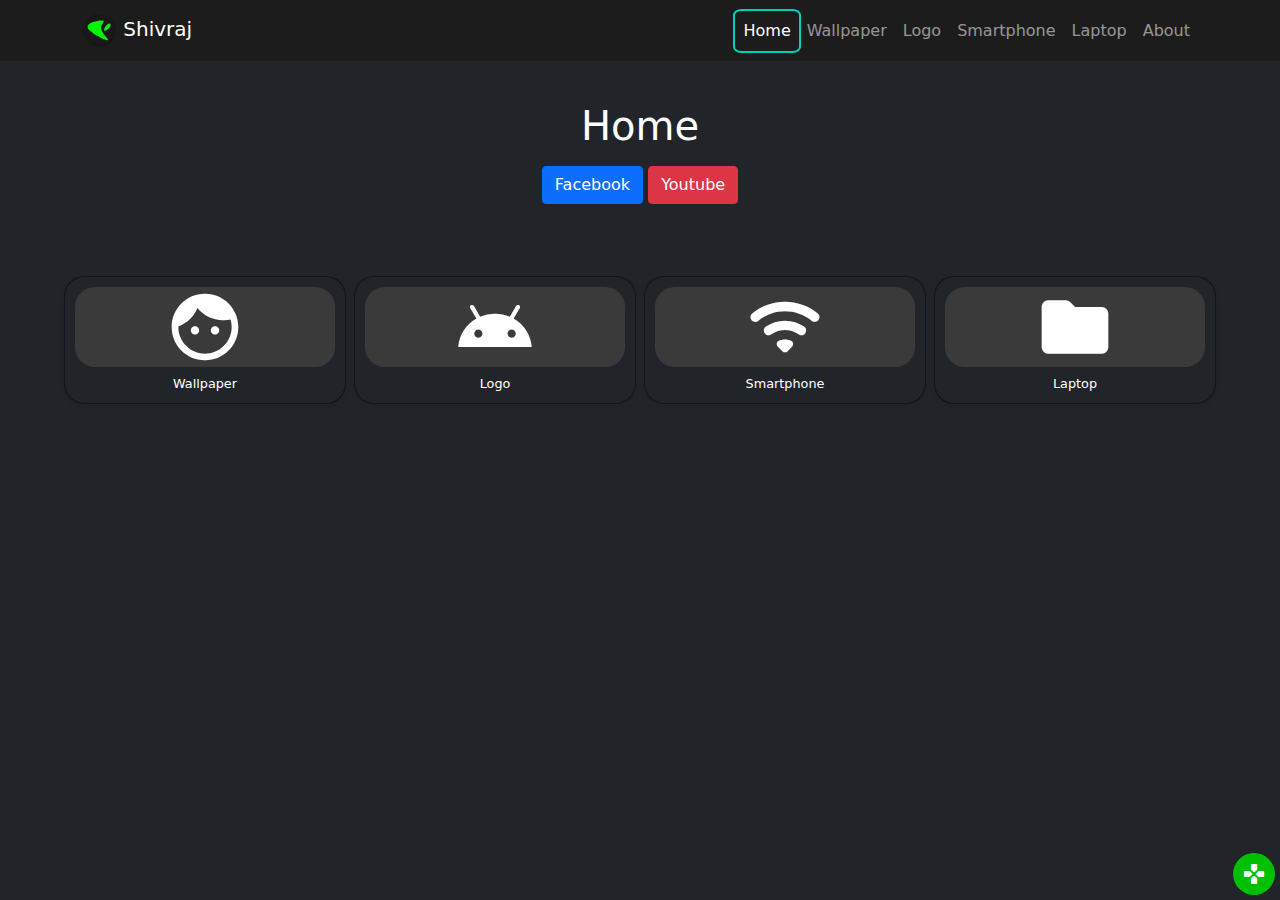
==== index.html @ 252fa037 "Add files via upload" ====
<!DOCTYPE html>
<html lang="en">
<head>
    <meta charset="UTF-8">
    <meta name="viewport" content="width=device-width, initial-scale=1.0">
    <title>Shivpaper Home</title>
    <link rel="shortcut icon" href="iconfull.svg" type="image/x-icon">
<link rel="stylesheet" href="css/bootstrap.min.css">
<link rel="stylesheet" href="css/app.css">
<link rel="manifest" href="/manifest.json">
  <script src="/install.js"></script>
</head>
<body>
  <nav class="navbar navbar-expand-sm navbar-dark fixed-top" aria-label="Eighth navbar example">
    <div class="container">
      <div class="navbar-brand" id="home">
        <img class="" width="35px" height="35px" src="iconfull.svg" alt="" >
        Shivraj</div>
      <button id="navbut" class="navbar-toggler" type="button" data-bs-toggle="collapse" data-bs-target="#navbarsExample07" aria-controls="navbarsExample07" aria-expanded="false" aria-label="Toggle navigation">
        <span class="navbar-toggler-icon"></span>
      </button>

      <div class="collapse navbar-collapse text-center" id="navbarsExample07">
        <ul class="navbar-nav me-auto mb-2 mb-lg-0">
          <li class="nav-item">
            <a class="nav-link active" aria-current="page" href="index.html"><i></i>Home</a>
          </li>
          <li class="nav-item">
            <a class="nav-link" href="wallpaper.html"><i></i>Wallpaper</a>
          </li>
          <li class="nav-item">
            <a class="nav-link" href="logo.html"><i></i>Logo</a>
          </li>
          <li class="nav-item">
            <a class="nav-link" href="smartphone.html"><i></i>Smartphone</a>
          </li>
          <li class="nav-item">
            <a class="nav-link" href="laptop.html"><i></i>Laptop</a>
          </li>
          <li class="nav-item">
            <a class="nav-link" href="about.html"><i></i>About</a>
          </li>
        </ul>
      </div>
    </div>
  </nav>
<section class="cbody">
  <section class="py-2 text-center container bg-dark">
    <div class="row py-lg-1">
      <div class="col-lg-6 col-md-8 mx-auto">
        <h1 class="fw-light">home</h1>
        <p>
          <a href="#" class="btn btn-primary my-2">facebook</a>
          <a href="#" class="btn btn-danger my-2">Youtube</a>
        </p>
      </div>
    </div>
  </section>
      <div class="album py-1 bg-dark">
          <div class="container-flex text-center">
            <div class="row row-cols-2 row-cols-sm-3 row-cols-md-4 g-2">

              <div class="col">
                <div class="card shadow-sm">
                  <a href="wallpaper.html" class="card-body nav-link bg-dark">
                    <div class="bd-placeholder-img card-img-top micon rem8" width="50%" height="50%">face</div>
                    <p class="card-text">wallpaper</p>
                  </a>
                </div>
              </div>
              <div class="col">
                <div class="card shadow-sm">
                  <a href="logo.html" class="card-body nav-link bg-dark">
                    <div class="bd-placeholder-img card-img-top micon rem8" width="50%" height="50%">android</div>
                    <p class="card-text">logo</p>
                  </a>
                </div>
              </div>

              <div class="col">
                <div class="card shadow-sm">
                  <a href="smartphone.html" class="card-body nav-link bg-dark">
                    <div class="bd-placeholder-img card-img-top micon rem8" width="50%" height="50%">wifi</div>
                    <p class="card-text">smartphone</p>
                  </a>
                </div>
              </div>
              <div class="col">
                <div class="card shadow-sm">
                  <a href="laptop.html" class="card-body nav-link bg-dark">
                    <div class="bd-placeholder-img card-img-top micon rem8" width="50%" height="50%">folder</div>
                    <p class="card-text">laptop</p>
                  </a>
                </div>
              </div>

            </div>
          </div>
        </div>
      </section>
        <i id="nav">gamepad</i>
</body>
<script src="js/bootstrap.bundle.min.js"></script>
<script src="js/navitem.min.js"></script>
<script src="js/app.js"></script>
</html>
---- css/app.css ----
body{
    background-color: #212529;
}
* {
    color: rgb(255, 255, 255);
    text-transform: capitalize;
}
.navbar-collapse {
flex-grow: 0;
}
.py-5 {
padding-top: 1rem!important;
padding-bottom: 1rem!important;
}
.text-muted {
--bs-text-opacity: 1;
color: #0087ff!important;
}
.btn-secondary {
background-color: #a20101;
border-color: #ff0000;
}
.card-body, .shadow-sm, .rem8{
border-radius: 20px;
background: #181818;
}
p {
margin-top: 0px;
}
.container-flex {
margin: 5%;
}
.card-body {
padding: 10px 10px;
}
.row>* {
padding-right: calc(var(--bs-gutter-x) * .5);
padding-left: calc(var(--bs-gutter-x) * .5);
}
.card-text {
font-size: 80%;
}


/* fallback */
@font-face {
    font-family: 'icon';
    font-style: normal;
    font-weight: 400;
    src: url(IconsRound.woff2) format('woff2');
  }
  
  .micon, i {
    font-family: 'icon';
    font-weight: normal;
    font-style: normal;
    font-size: 24px;
    line-height: 1;
    letter-spacing: normal;
    text-transform: none;
    display: inline-block;
    white-space: nowrap;
    word-wrap: normal;
    direction: ltr;
    -webkit-font-feature-settings: 'liga';
    -webkit-font-smoothing: antialiased;
  }
  .rem8 {
      font-size: 5rem;
      background-color: rgb(58, 58, 58);
  }
  button:focus, a:focus, button:hover, a:hover {
    outline-color: rgb(0, 209, 17);
    outline-style: solid;
    outline-width: 2px;
}
  .py-2 {
    padding-bottom: 0;
}
nav {
    background-color: rgb(28, 28, 28);
}
.active {
    outline-color: rgb(0, 209, 188);
    outline-style: solid;
    outline-width: 2px;
    border-radius: 10%;
}
#nav {
    background-color: rgb(1, 191, 1);
    box-sizing: border-box;
    border-radius: 50%;
    padding: 9px;
    margin:-15px;
    cursor: pointer;
    position: fixed; bottom: 20px; right: 20px;

}
#home {
    cursor: pointer;
}
.cbody {
    margin-top: 90px;
}
.album {
    margin-top: -2rem;
}
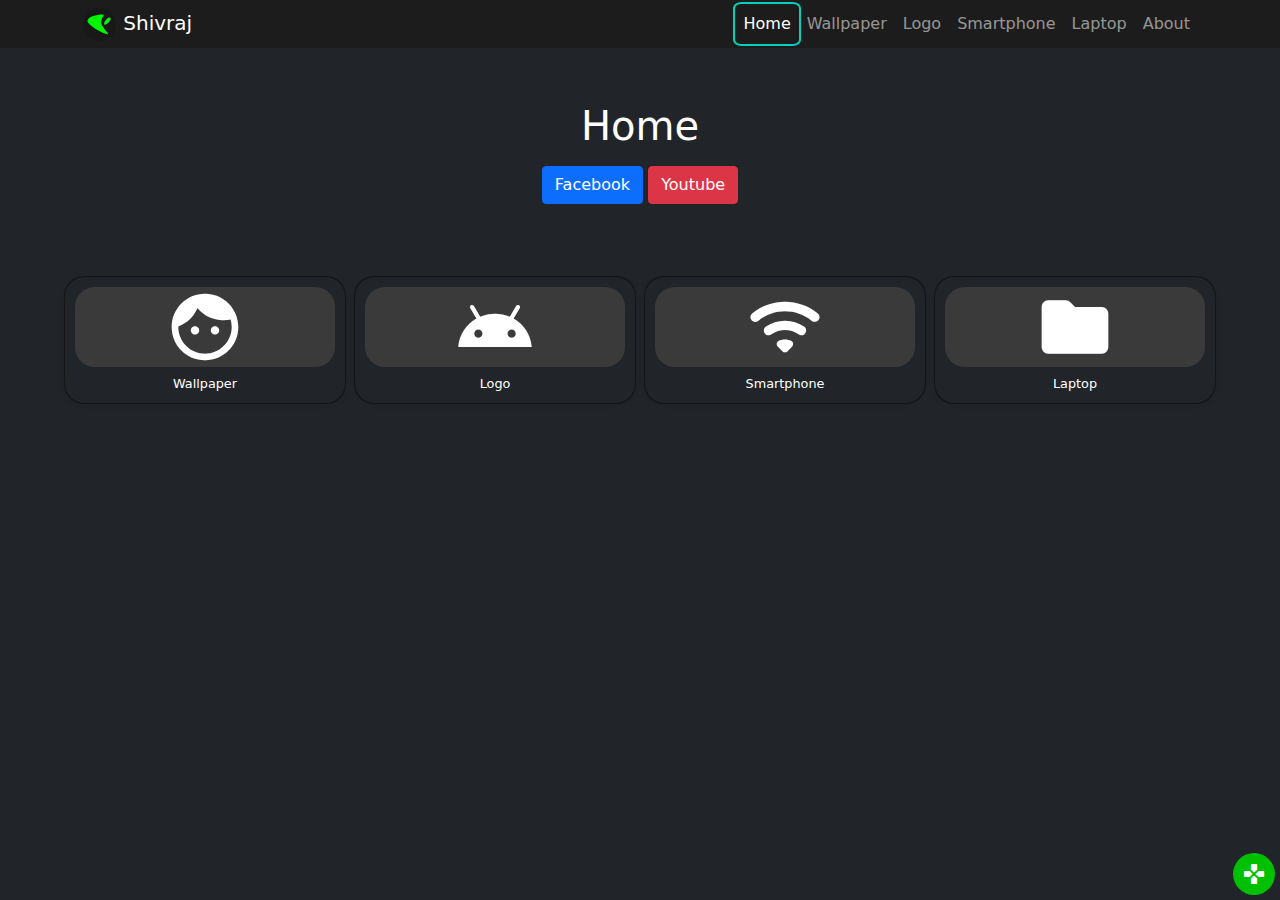
==== commit 67956757: "Update index.html" ====
--- a/index.html
+++ b/index.html
@@ -8,7 +8,9 @@
 <link rel="stylesheet" href="css/bootstrap.min.css">
 <link rel="stylesheet" href="css/app.css">
 <link rel="manifest" href="/manifest.json">
-  <script src="/install.js"></script>
+  <script>
+window.addEventListener("load",async()=>{if("serviceWorker"in navigator)try{const registration=await navigator.serviceWorker.register("/sw.js");console.log("ServiceWorker registration successful with scope: ",registration.scope)}catch(err){console.error(err)}});
+</script>
 </head>
 <body>
   <nav class="navbar navbar-expand-sm navbar-dark fixed-top" aria-label="Eighth navbar example">
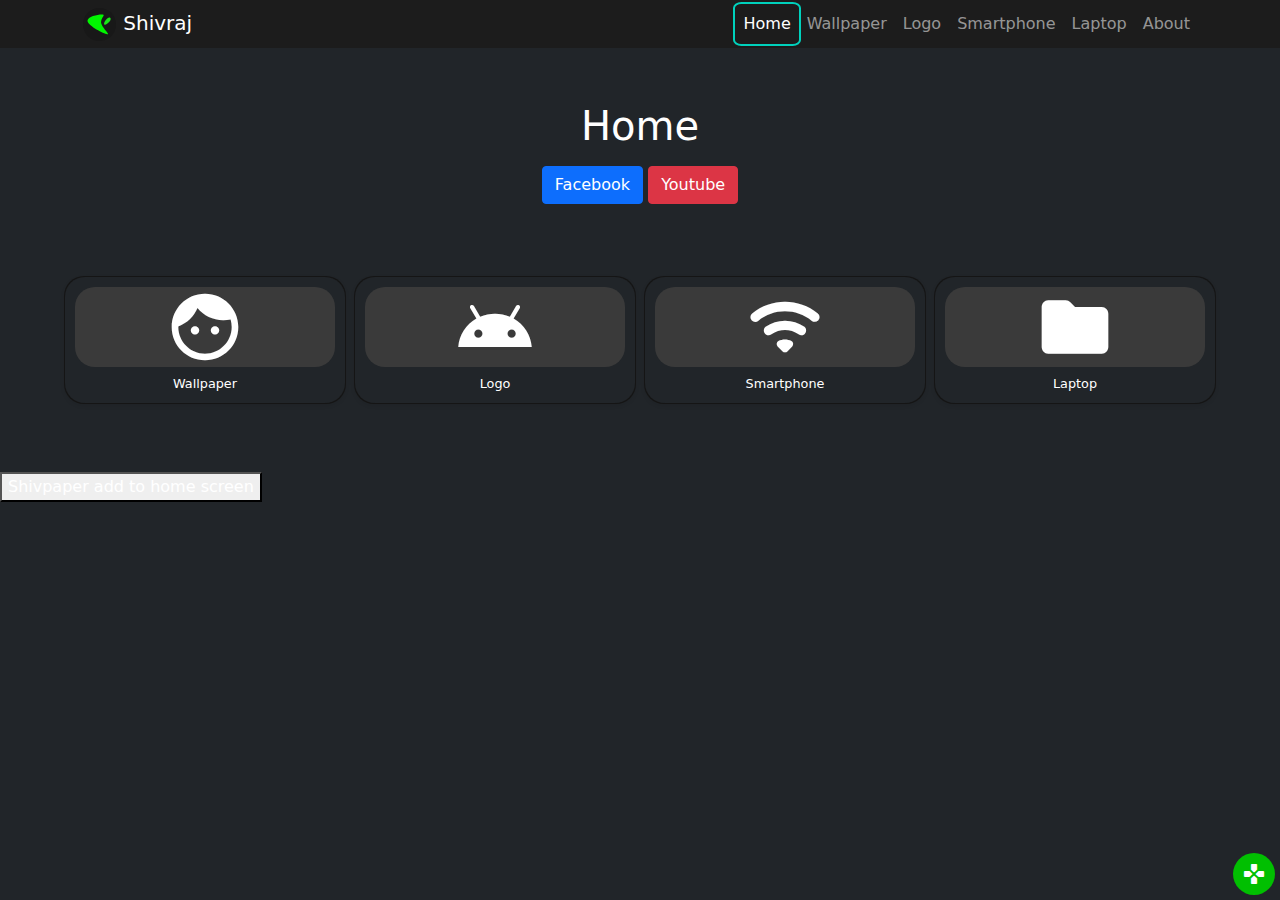
==== commit 9d71ffaa: "Update index.html" ====
--- a/index.html
+++ b/index.html
@@ -4,19 +4,19 @@
     <meta charset="UTF-8">
     <meta name="viewport" content="width=device-width, initial-scale=1.0">
     <title>Shivpaper Home</title>
-    <link rel="shortcut icon" href="iconfull.svg" type="image/x-icon">
+    <link rel="shortcut icon" href="icon.svg
+" type="image/x-icon">
 <link rel="stylesheet" href="css/bootstrap.min.css">
 <link rel="stylesheet" href="css/app.css">
-<link rel="manifest" href="/manifest.json">
-  <script>
-window.addEventListener("load",async()=>{if("serviceWorker"in navigator)try{const registration=await navigator.serviceWorker.register("/sw.js");console.log("ServiceWorker registration successful with scope: ",registration.scope)}catch(err){console.error(err)}});
-</script>
+<link rel="manifest" href="manifest.json">
+  <script src="install.js"></script>
 </head>
 <body>
   <nav class="navbar navbar-expand-sm navbar-dark fixed-top" aria-label="Eighth navbar example">
     <div class="container">
       <div class="navbar-brand" id="home">
-        <img class="" width="35px" height="35px" src="iconfull.svg" alt="" >
+        <img class="" width="35px" height="35px" src="icon.svg
+" alt="" >
         Shivraj</div>
       <button id="navbut" class="navbar-toggler" type="button" data-bs-toggle="collapse" data-bs-target="#navbarsExample07" aria-controls="navbarsExample07" aria-expanded="false" aria-label="Toggle navigation">
         <span class="navbar-toggler-icon"></span>
@@ -95,12 +95,12 @@
                   </a>
                 </div>
               </div>
-
             </div>
           </div>
         </div>
       </section>
         <i id="nav">gamepad</i>
+   <button class="add-button">Shivpaper add to home screen</button>
 </body>
 <script src="js/bootstrap.bundle.min.js"></script>
 <script src="js/navitem.min.js"></script>
--- a/css/app.css
+++ b/css/app.css
@@ -116,4 +116,9 @@
 }
 .album {
     margin-top: -2rem;
+}
+.color {
+    background-color: rgb(85, 85, 85);
+    border-radius: 9px;
+    font-size: larger;
 }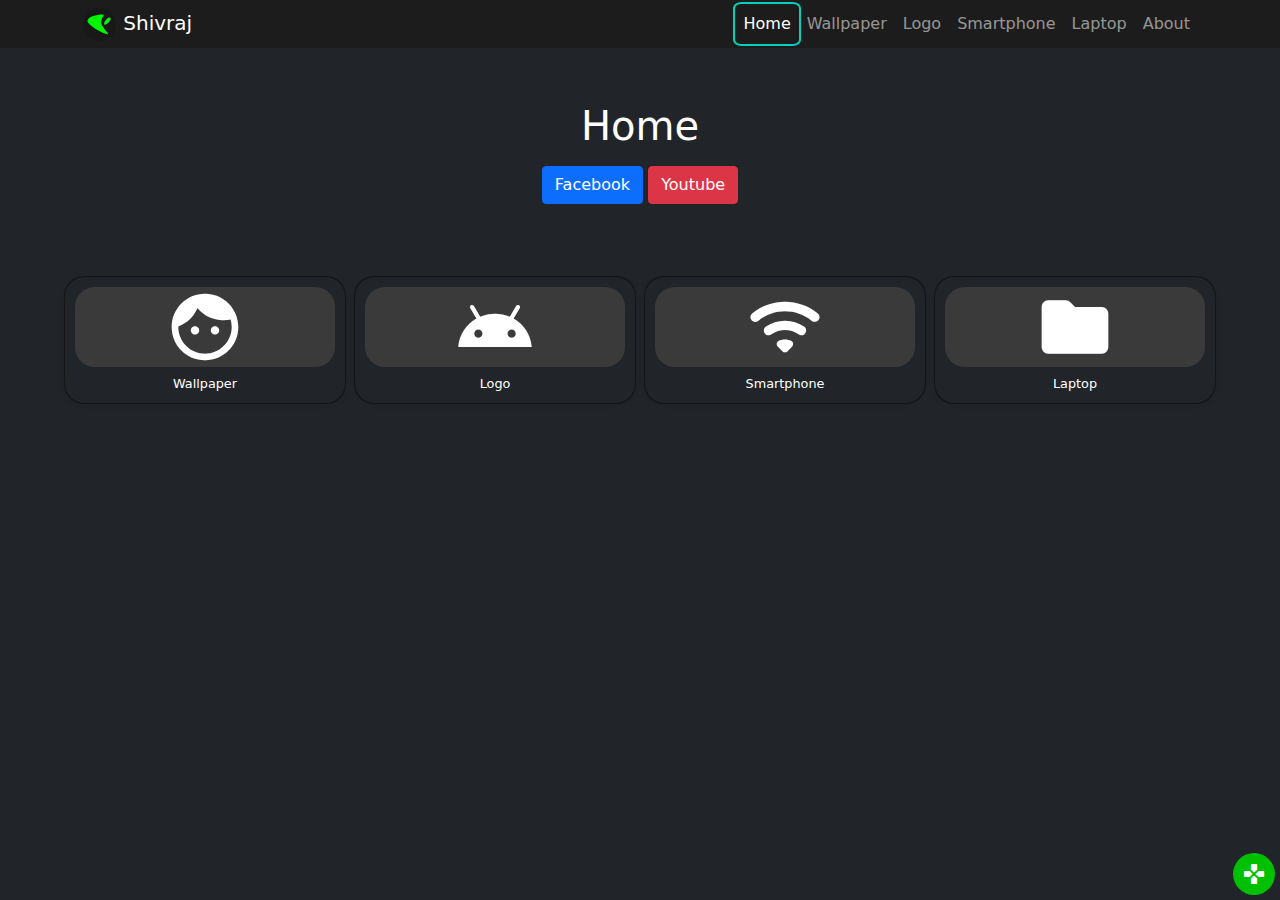
==== commit 494272f0: "Add files via upload" ====
--- a/index.html
+++ b/index.html
@@ -41,6 +41,9 @@
           </li>
           <li class="nav-item">
             <a class="nav-link" href="about.html"><i></i>About</a>
+          </li>
+           <li class="nav-item">
+            <button class="nav-link btn" id="install"><i></i>Install</button>
           </li>
         </ul>
       </div>
@@ -95,12 +98,12 @@
                   </a>
                 </div>
               </div>
+
             </div>
           </div>
         </div>
       </section>
         <i id="nav">gamepad</i>
-   <button class="add-button">Shivpaper add to home screen</button>
 </body>
 <script src="js/bootstrap.bundle.min.js"></script>
 <script src="js/navitem.min.js"></script>
